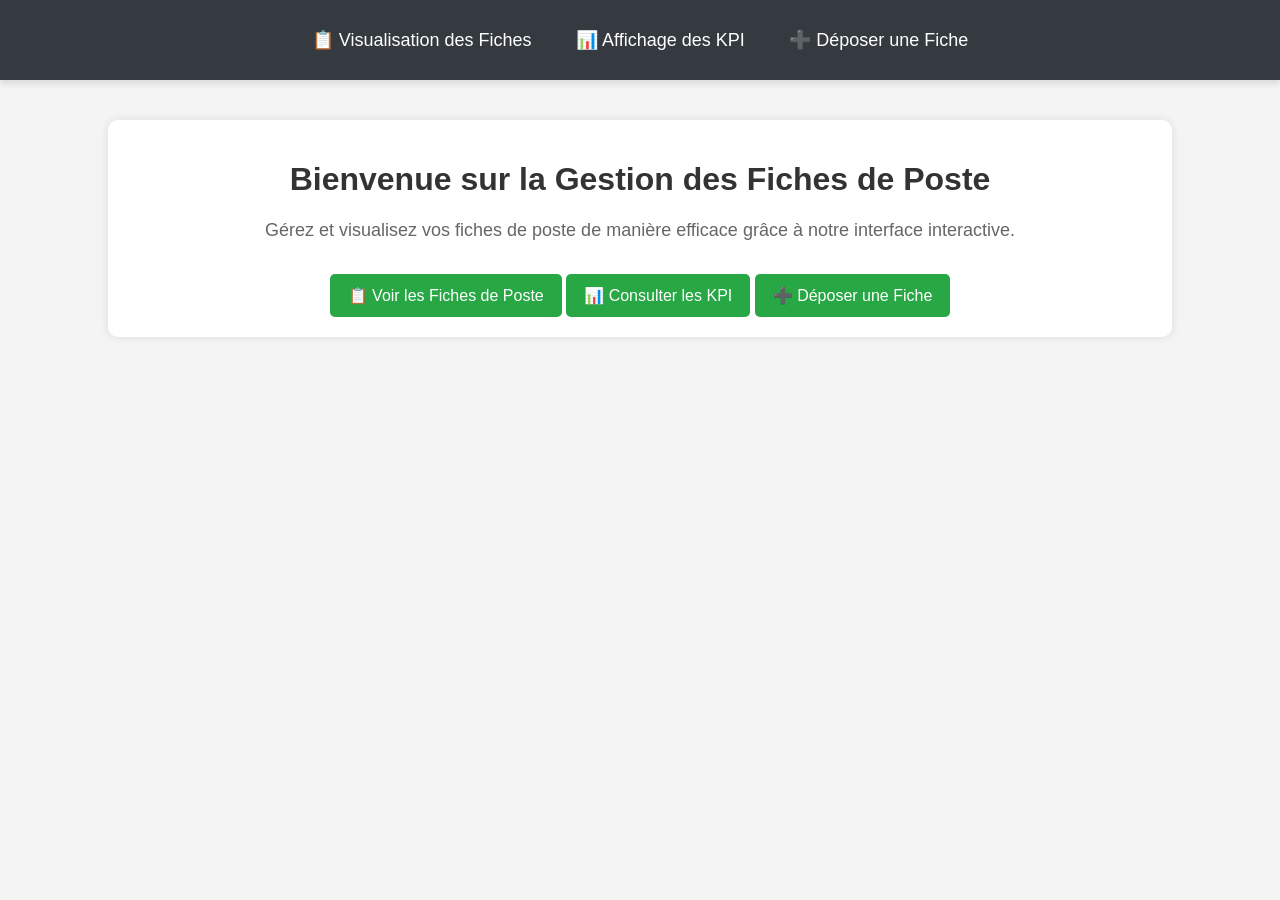
==== templates/index.html @ 3c608abf "premier commit du projet" ====
<!DOCTYPE html>
<html lang="fr">
<head>
    <meta charset="UTF-8">
    <meta name="viewport" content="width=device-width, initial-scale=1.0">
    <title>Accueil - Gestion des Fiches de Poste</title>
    <style>
        body {
            font-family: Arial, sans-serif;
            margin: 0;
            padding: 0;
            background-color: #f4f4f4;
            text-align: center;
        }
        /* 🔹 Navbar */
        .navbar {
            background-color: #343a40;
            overflow: hidden;
            padding: 15px 0;
            box-shadow: 0 4px 6px rgba(0, 0, 0, 0.1);
        }
        .navbar a {
            color: white;
            text-decoration: none;
            padding: 14px 20px;
            font-size: 18px;
            display: inline-block;
        }
        .navbar a:hover {
            background-color: #575d63;
            transition: 0.3s;
        }
        /* 🔹 Contenu principal */
        .container {
            margin: 40px auto;
            width: 80%;
            padding: 20px;
            background: white;
            box-shadow: 0px 0px 10px rgba(0, 0, 0, 0.1);
            border-radius: 10px;
        }
        h1 {
            color: #333;
        }
        p {
            font-size: 18px;
            color: #666;
        }
        .btn {
            background-color: #28a745;
            color: white;
            border: none;
            padding: 12px 18px;
            font-size: 16px;
            cursor: pointer;
            border-radius: 5px;
            display: inline-block;
            margin-top: 15px;
            text-decoration: none;
        }
        .btn:hover {
            background-color: #218838;
        }
    </style>
</head>
<body>

    <!-- 🔹 Navbar -->
    <div class="navbar">
        <a href="/view_fiches">📋 Visualisation des Fiches</a>
        <a href="/kpi">📊 Affichage des KPI</a>
        <a href="/deposer_fiche">➕ Déposer une Fiche</a>
    </div>

    <!-- 🔹 Contenu principal -->
    <div class="container">
        <h1>Bienvenue sur la Gestion des Fiches de Poste</h1>
        <p>Gérez et visualisez vos fiches de poste de manière efficace grâce à notre interface interactive.</p>

        <a href="/view_fiches" class="btn">📋 Voir les Fiches de Poste</a>
        <a href="/kpi" class="btn">📊 Consulter les KPI</a>
        <a href="/deposer_fiche" class="btn">➕ Déposer une Fiche</a>
    </div>

</body>
</html>
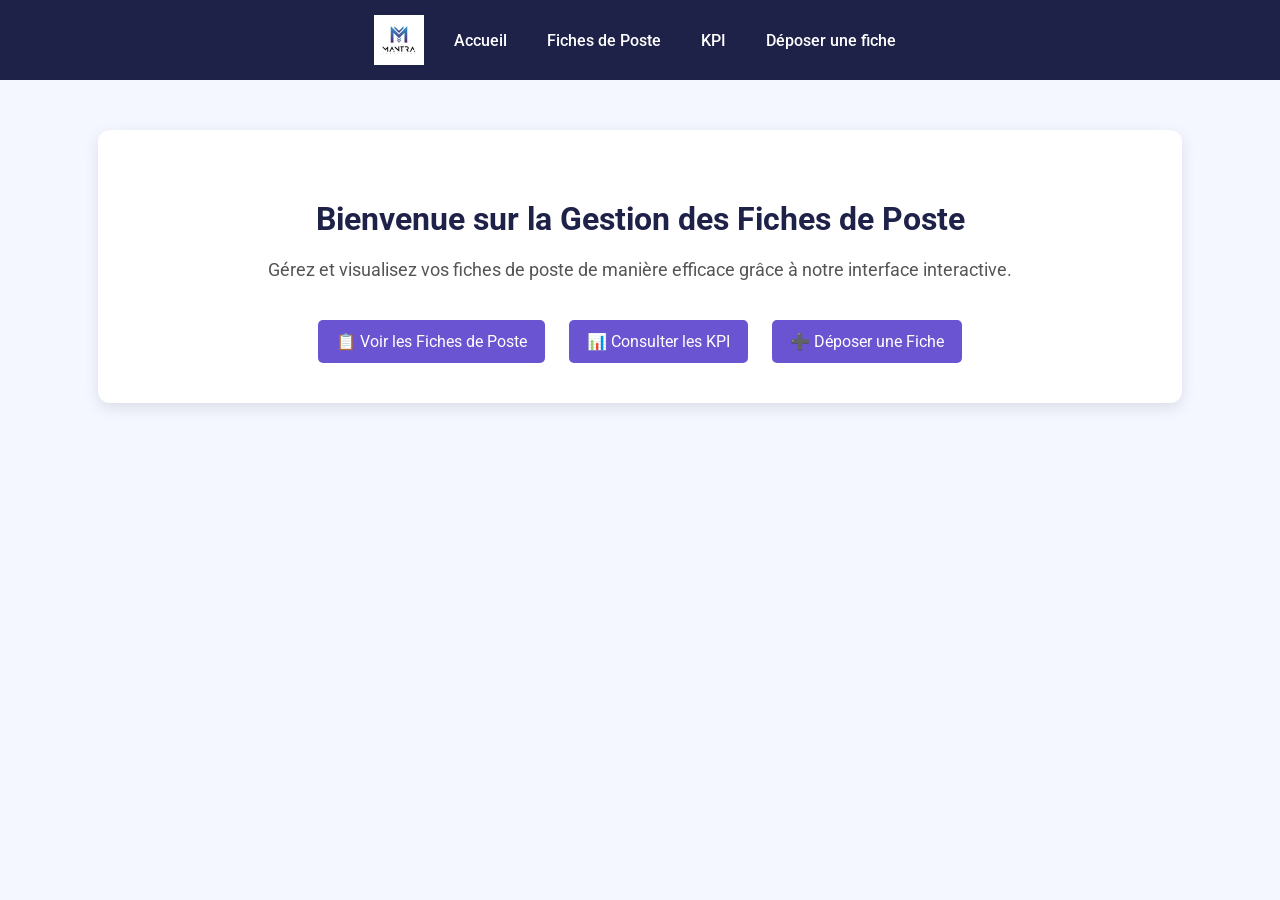
==== commit c00deae4: "correction de la template de la page d'accueil ainsi que la popup de loading" ====
--- a/templates/index.html
+++ b/templates/index.html
@@ -1,53 +1,71 @@
 <!DOCTYPE html>
 <html lang="fr">
+
 <head>
     <meta charset="UTF-8">
     <meta name="viewport" content="width=device-width, initial-scale=1.0">
-    <title>Accueil - Gestion des Fiches de Poste</title>
+    <title>Accueil - Mantra</title>
+    <link rel="icon" href="/static/mantra_talents_logo.jpeg" type="image/jpeg">
+    <link href="https://fonts.googleapis.com/css2?family=Roboto:wght@400;500;700&display=swap" rel="stylesheet">
+
     <style>
         body {
-            font-family: Arial, sans-serif;
+            font-family: 'Roboto', sans-serif;
+            background-color: #f4f7ff;
+            color: #333;
             margin: 0;
             padding: 0;
-            background-color: #f4f4f4;
-            text-align: center;
         }
-        /* 🔹 Navbar */
+
         .navbar {
-            background-color: #343a40;
-            overflow: hidden;
+            background-color: #1e2148;
             padding: 15px 0;
-            box-shadow: 0 4px 6px rgba(0, 0, 0, 0.1);
+            display: flex;
+            justify-content: center;
+            align-items: center;
+            gap: 20px;
         }
+
+        .navbar img {
+            height: 50px;
+        }
+
         .navbar a {
             color: white;
             text-decoration: none;
-            padding: 14px 20px;
-            font-size: 18px;
-            display: inline-block;
+            font-weight: 500;
+            padding: 10px;
+            transition: color 0.3s;
         }
+
         .navbar a:hover {
-            background-color: #575d63;
-            transition: 0.3s;
+            color: #6a54d1;
         }
-        /* 🔹 Contenu principal */
+
+        h1 {
+            text-align: center;
+            margin-top: 40px;
+            color: #1e2148;
+        }
+
         .container {
-            margin: 40px auto;
+            margin: 50px auto;
             width: 80%;
-            padding: 20px;
-            background: white;
-            box-shadow: 0px 0px 10px rgba(0, 0, 0, 0.1);
-            border-radius: 10px;
+            padding: 30px;
+            background-color: white;
+            border-radius: 12px;
+            box-shadow: 0 5px 15px rgba(0,0,0,0.1);
+            text-align: center;
         }
-        h1 {
-            color: #333;
-        }
+
         p {
             font-size: 18px;
-            color: #666;
+            color: #555;
+            margin-bottom: 30px;
         }
+
         .btn {
-            background-color: #28a745;
+            background-color: #6a54d1;
             color: white;
             border: none;
             padding: 12px 18px;
@@ -55,32 +73,82 @@
             cursor: pointer;
             border-radius: 5px;
             display: inline-block;
-            margin-top: 15px;
+            margin: 10px;
             text-decoration: none;
+            transition: background-color 0.3s;
         }
+
         .btn:hover {
-            background-color: #218838;
+            background-color: #5942b3;
+        }
+
+        .loading-popup {
+            display: none;
+            position: fixed;
+            top: 0;
+            left: 0;
+            width: 100%;
+            height: 100%;
+            background-color: rgba(0, 0, 0, 0.6);
+            justify-content: center;
+            align-items: center;
+            flex-direction: column;
+            color: white;
+            font-size: 18px;
+            z-index: 9999;
+        }
+
+        .loader {
+            border: 6px solid #f3f3f3;
+            border-top: 6px solid #6a54d1;
+            border-radius: 50%;
+            width: 50px;
+            height: 50px;
+            animation: spin 1s linear infinite;
+            margin-bottom: 15px;
+        }
+
+        @keyframes spin {
+            0% { transform: rotate(0deg); }
+            100% { transform: rotate(360deg); }
         }
     </style>
+
+    <script>
+        function redirectToFiches() {
+            const loadingPopup = document.getElementById('loadingPopup');
+            loadingPopup.style.display = 'flex';
+            window.location.href = "/view_fiches";
+        }
+
+        window.addEventListener('pageshow', function() {
+            const loadingPopup = document.getElementById('loadingPopup');
+            loadingPopup.style.display = 'none';
+        });
+    </script>
 </head>
+
 <body>
-
-    <!-- 🔹 Navbar -->
     <div class="navbar">
-        <a href="/view_fiches">📋 Visualisation des Fiches</a>
-        <a href="/kpi">📊 Affichage des KPI</a>
-        <a href="/deposer_fiche">➕ Déposer une Fiche</a>
+        <img src="/static/mantra_talents_logo.jpeg" alt="Mantra Logo">
+        <a href="/">Accueil</a>
+        <a href="/view_fiches">Fiches de Poste</a>
+        <a href="/kpi">KPI</a>
+        <a href="/deposer_fiche">Déposer une fiche</a>
     </div>
 
-    <!-- 🔹 Contenu principal -->
     <div class="container">
         <h1>Bienvenue sur la Gestion des Fiches de Poste</h1>
         <p>Gérez et visualisez vos fiches de poste de manière efficace grâce à notre interface interactive.</p>
 
-        <a href="/view_fiches" class="btn">📋 Voir les Fiches de Poste</a>
+        <a href="#" class="btn" onclick="redirectToFiches()">📋 Voir les Fiches de Poste</a>
         <a href="/kpi" class="btn">📊 Consulter les KPI</a>
         <a href="/deposer_fiche" class="btn">➕ Déposer une Fiche</a>
     </div>
 
+    <div id="loadingPopup" class="loading-popup">
+        <div class="loader"></div>
+        <p>Chargement en cours...</p>
+    </div>
 </body>
 </html>
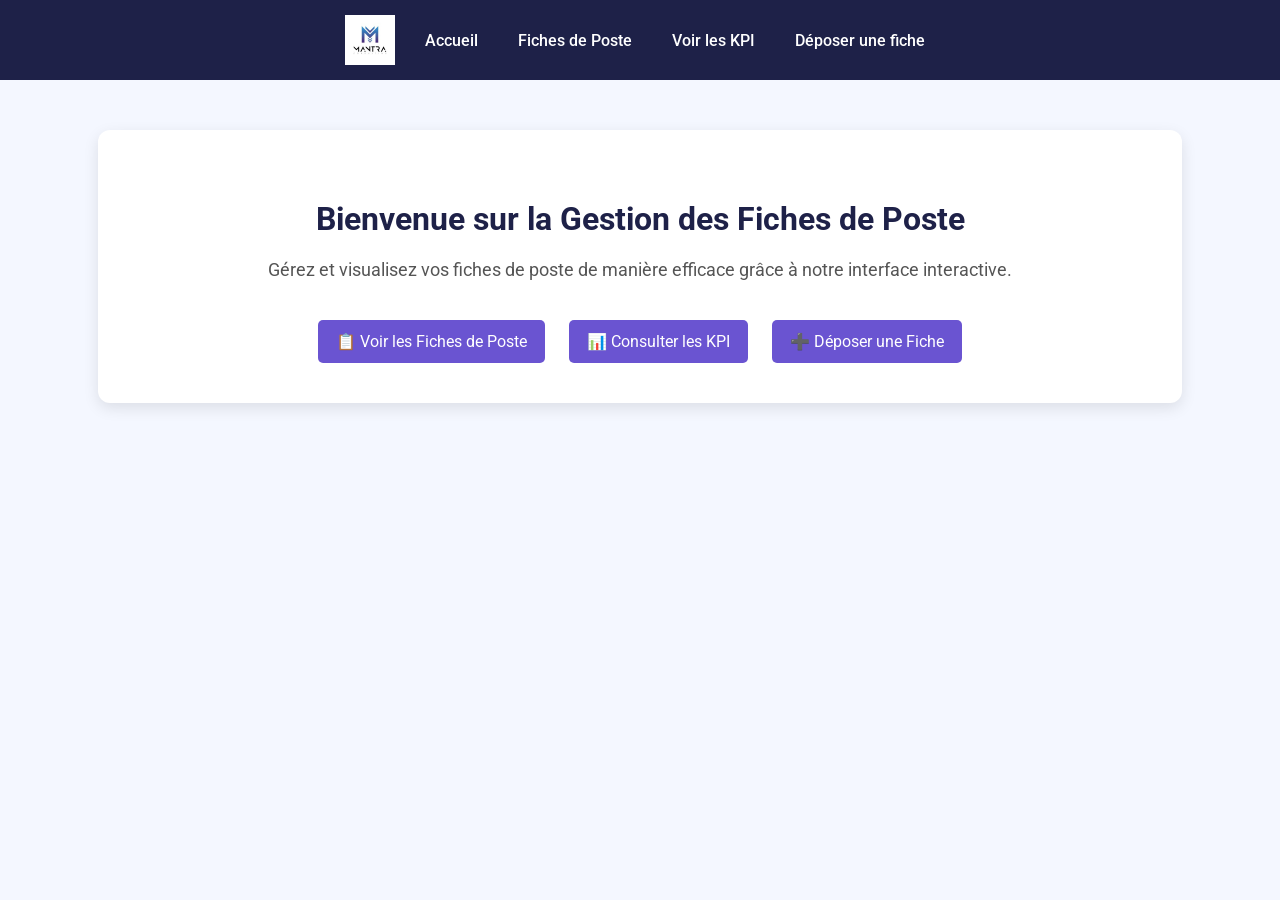
==== commit f06e11f1: "kpi annuel avec onglet kpi + vignette" ====
--- a/templates/index.html
+++ b/templates/index.html
@@ -133,7 +133,7 @@
         <img src="/static/mantra_talents_logo.jpeg" alt="Mantra Logo">
         <a href="/">Accueil</a>
         <a href="/view_fiches">Fiches de Poste</a>
-        <a href="/kpi">KPI</a>
+        <a href="/kpi">Voir les KPI</a>
         <a href="/deposer_fiche">Déposer une fiche</a>
     </div>
 
